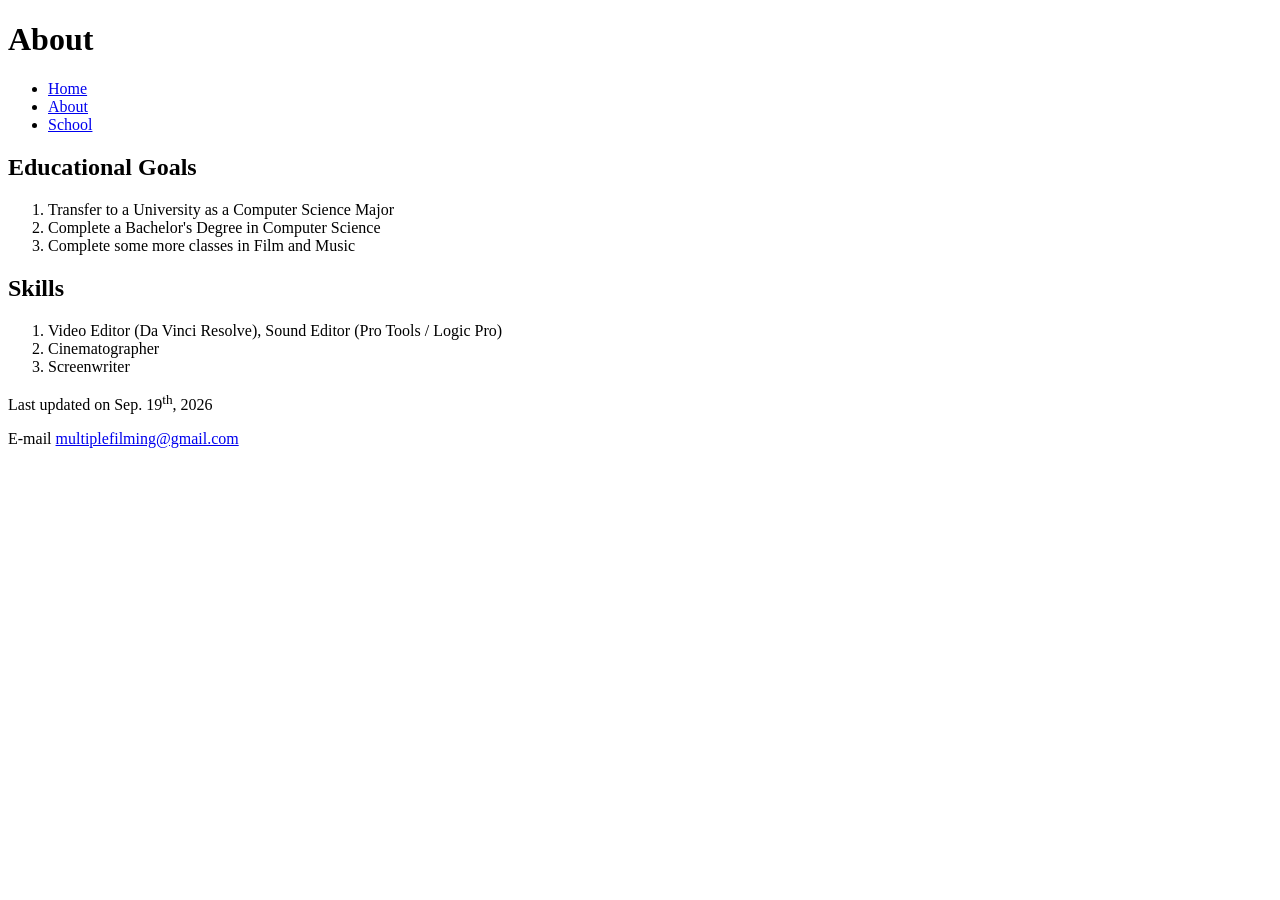
==== about.html @ 2047e3b9 "Add files via upload For Project 1-2" ====
<!DOCTYPE html>
<html lang="en">
    <head>
        <meta charset="utf-8">
        <meta name="viewport" content="width=device-width, initial-scale=1"> 
       
        <title>About</title>
    </head>
    <body>
    <h1>About</h1>
    <nav>
        <ul>
		<li><a href="index.html">Home</a></li>
		<li><a href="about.html">About</a></li>
		<li><a href="#">School</a></li>
        </ul>
    </nav>

	<main>
        <h2>Educational Goals</h2>

        <ol>
			<li>Transfer to a University as a Computer Science Major</li>
			<li>Complete a Bachelor's Degree in Computer Science</li>
			<li>Complete some more classes in Film and Music</li>
		</ol>
			
		<h2>Skills</h2>	

		<ol>
			<li>Video Editor (Da Vinci Resolve), Sound Editor (Pro Tools / Logic Pro)</li>
			<li>Cinematographer</li>
			<li>Screenwriter</li>
		</ol>
	
	</main>
	<footer>
		<p>
		Last updated on Sep. 19<sup>th</sup>, 2026
		</p>
        <p>
			E-mail <a href="mailto:multiplefilming@gmail.com">multiplefilming@gmail.com</a>
		</p>
	</footer>

    </body>
</html>
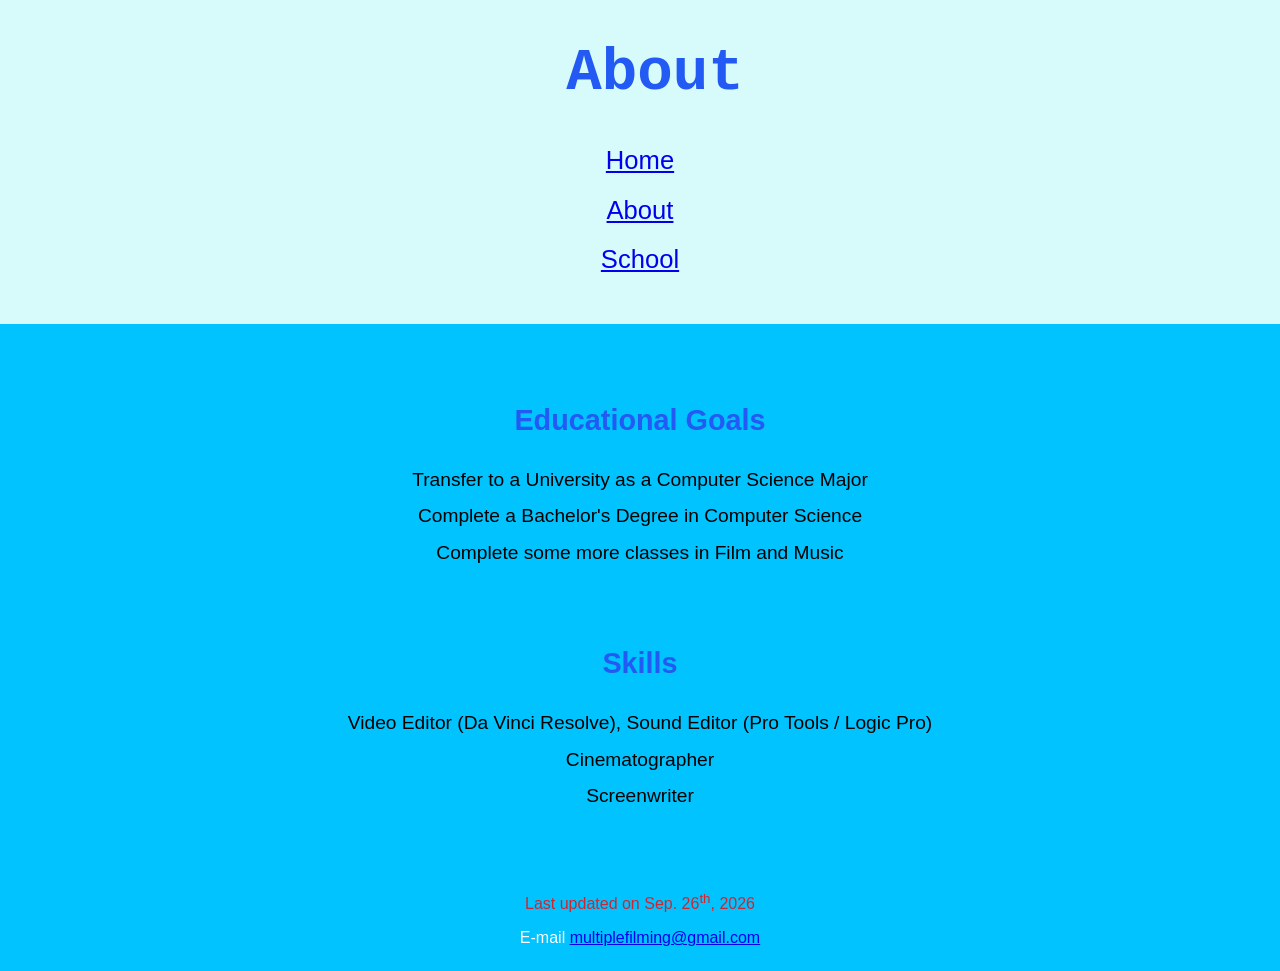
==== commit 54da3773: "Add files via upload" ====
--- a/about.html
+++ b/about.html
@@ -5,9 +5,12 @@
         <meta name="viewport" content="width=device-width, initial-scale=1"> 
        
         <title>About</title>
+		<link rel="stylesheet" href="main.css">
     </head>
     <body>
+		<header>
     <h1>About</h1>
+		
     <nav>
         <ul>
 		<li><a href="index.html">Home</a></li>
@@ -15,8 +18,10 @@
 		<li><a href="#">School</a></li>
         </ul>
     </nav>
+		</header>
 
 	<main>
+		<section>
         <h2>Educational Goals</h2>
 
         <ol>
@@ -24,7 +29,8 @@
 			<li>Complete a Bachelor's Degree in Computer Science</li>
 			<li>Complete some more classes in Film and Music</li>
 		</ol>
-			
+		</section>
+		<section>
 		<h2>Skills</h2>	
 
 		<ol>
@@ -32,14 +38,15 @@
 			<li>Cinematographer</li>
 			<li>Screenwriter</li>
 		</ol>
+		</section>
+	</main>
 	
-	</main>
 	<footer>
-		<p>
-		Last updated on Sep. 19<sup>th</sup>, 2026
+		<p class="info">
+		Last updated on Sep. 26<sup>th</sup>, 2026
 		</p>
-        <p>
-			E-mail <a href="mailto:multiplefilming@gmail.com">multiplefilming@gmail.com</a>
+		<p class="email-link">
+		E-mail <a href="mailto:multiplefilming@gmail.com">multiplefilming@gmail.com</a>
 		</p>
 	</footer>
 
--- a/main.css
+++ b/main.css
@@ -0,0 +1,107 @@
+/* styles for body */
+:root {
+	--global-color-1: #225af3;
+}
+body {
+	font-family: Arial, Helvetica, sans-serif;
+    font-size: 100%;
+    background-color: rgb(0, 195, 255);
+}
+
+/* styles for header */
+header {
+    background-color: rgb(215, 250, 250);
+	text-align: center;
+    
+    padding: 1.5em 0;
+    margin: -2em -2em 2em -2em;
+}
+
+/* styles for h1 */
+h1 {
+    font-family: 'Courier New', Courier, monospace;
+	font-size: 370%;
+	color: var(--global-color-1);
+	text-indent: 30px;
+}
+.shadow {
+	text-shadow: 2px 2px 2px orange;
+}
+/* styles for nav */
+nav ul {
+    list-style-type: none;
+    font-size: 1.6em;
+    list-style-position: inside;
+    padding-left: 0;
+    text-align: center;    
+}
+nav li {
+    margin-bottom: 0.8em;
+}
+/* styles for h2 */
+h2 {
+	font-size: 180%;
+	text-align: center;
+    color: var(--global-color-1);
+    margin-top: 2.5em;
+    margin-bottom: 1em;
+    margin-left: 15%;
+    margin-right: 15%;
+}
+ol {
+    text-align: center;
+    font-size: 120%;
+    list-style-type: none;
+    list-style-position: inside;
+    padding-left: 0;
+    line-height: 1.5;
+}
+ol li {
+    margin-bottom: 0.4em;
+}
+/* styles for p story-text */
+.story-text {
+    text-align: center;
+	color: rgb(255, 251, 0);
+	font-size: 150%;
+    font-family:'Franklin Gothic Medium', 'Arial Narrow', Arial, sans-serif;
+    margin-top: 3em;
+    margin-bottom: 3em;
+    margin-left: 15%;
+    margin-right: 15%;
+    text-align: justify;
+    line-height: 2.0;
+}
+/* styles for section */
+section {
+    font-family: 'Segoe UI', Tahoma, Geneva, Verdana, sans-serif;
+    margin-top: 5em;
+    margin-bottom: 3em;
+ 
+}
+.section-1 {
+    text-align: center;
+    color: white;
+    margin-top: 5em;
+    margin-bottom: 3em;
+ 
+}
+
+/* styles for links */
+a:hover, a:focus {
+	font-style: italic;
+}
+/* styles for footer */
+footer p {
+	text-align: center;
+
+}
+.info {
+    color: rgba(255, 0, 0, 0.808);
+    margin-top: 5em;
+    margin-bottom: 0em;
+ 
+}
+.email-link {
+    color: white;
+}
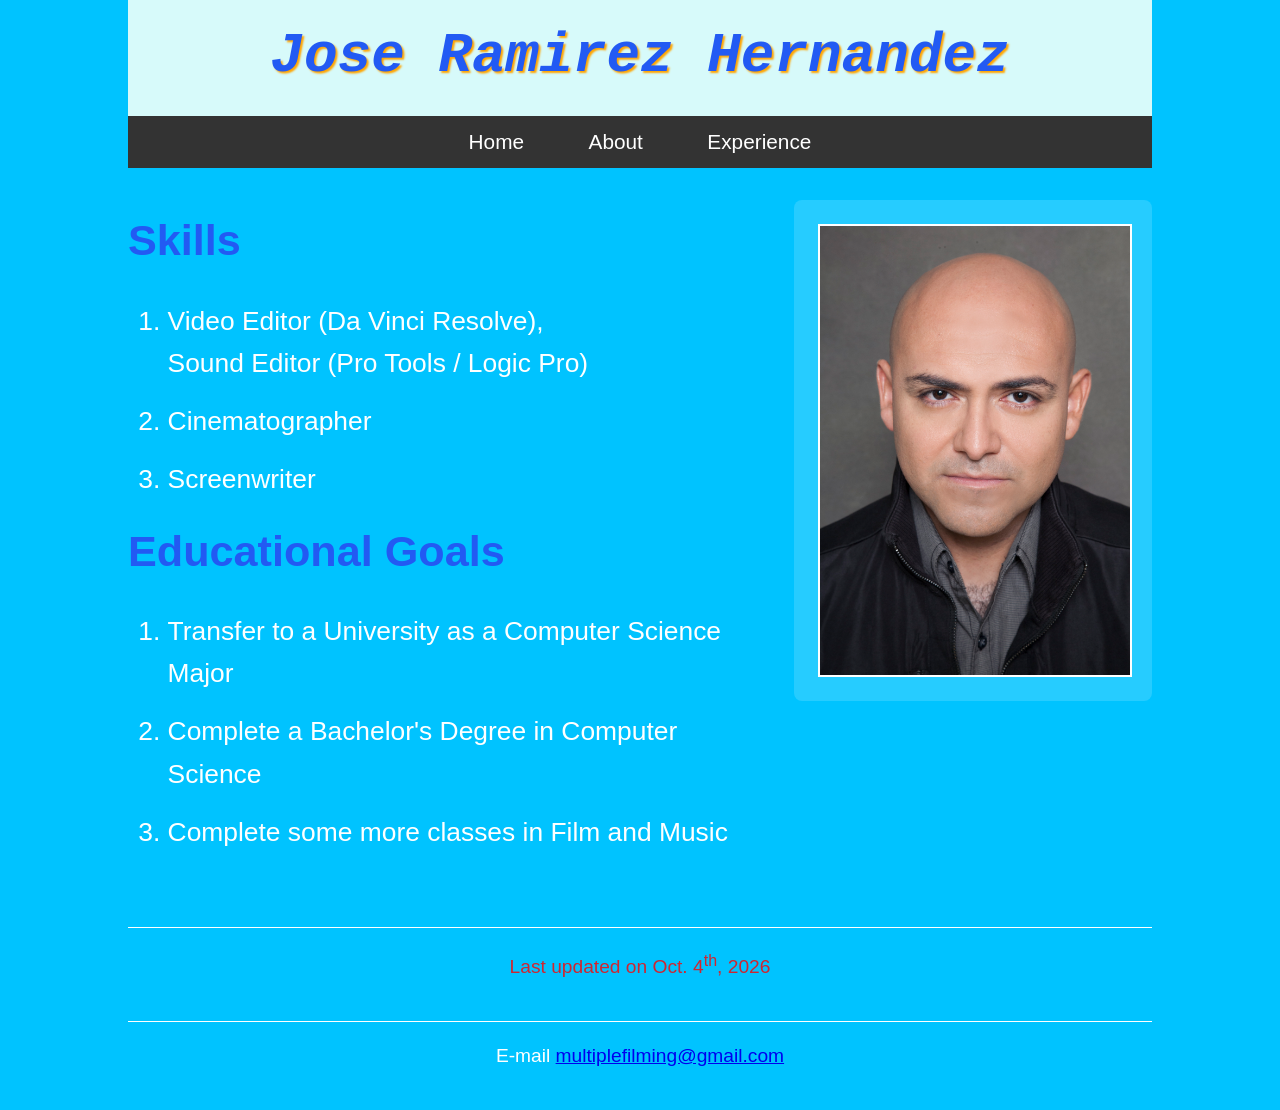
==== commit aa7d7ae0: "Add files via upload" ====
--- a/about.html
+++ b/about.html
@@ -4,24 +4,34 @@
         <meta charset="utf-8">
         <meta name="viewport" content="width=device-width, initial-scale=1"> 
        
-        <title>About</title>
+        <title>Skills & Goals</title>
 		<link rel="stylesheet" href="main.css">
     </head>
     <body>
 		<header>
-    <h1>About</h1>
+    <h1><em class="shadow">Jose Ramirez Hernandez</em></h1>
 		
     <nav>
         <ul>
 		<li><a href="index.html">Home</a></li>
 		<li><a href="about.html">About</a></li>
-		<li><a href="#">School</a></li>
+		<li><a href="experience.html">Experience</a></li>
         </ul>
     </nav>
 		</header>
 
 	<main>
+	
 		<section>
+		<h2>Skills</h2>	
+
+		<ol>
+			<li>Video Editor (Da Vinci Resolve),<br>Sound Editor (Pro Tools / Logic Pro)</li>
+			<li>Cinematographer</li>
+			<li>Screenwriter</li>
+		</ol>
+		</section>
+			<section>
         <h2>Educational Goals</h2>
 
         <ol>
@@ -30,20 +40,14 @@
 			<li>Complete some more classes in Film and Music</li>
 		</ol>
 		</section>
-		<section>
-		<h2>Skills</h2>	
-
-		<ol>
-			<li>Video Editor (Da Vinci Resolve), Sound Editor (Pro Tools / Logic Pro)</li>
-			<li>Cinematographer</li>
-			<li>Screenwriter</li>
-		</ol>
-		</section>
 	</main>
+		<aside>
+			<img src="headshot_02.jpg" alt="Jose's Theatrical Headshot" class="portfolio-img">
+		</aside>
 	
 	<footer>
 		<p class="info">
-		Last updated on Sep. 26<sup>th</sup>, 2026
+		Last updated on Oct. 4<sup>th</sup>, 2026
 		</p>
 		<p class="email-link">
 		E-mail <a href="mailto:multiplefilming@gmail.com">multiplefilming@gmail.com</a>
--- a/main.css
+++ b/main.css
@@ -1,63 +1,117 @@
 /* styles for body */
 :root {
 	--global-color-1: #225af3;
+    --bg-header: rgb(215,250, 250);
+    --bg-body: rgb(0, 195, 255);
 }
 body {
 	font-family: Arial, Helvetica, sans-serif;
     font-size: 100%;
-    background-color: rgb(0, 195, 255);
+    background-color: var(--bg-body);
+    max-width: 80%;
+    margin: auto;
 }
 
 /* styles for header */
 header {
-    background-color: rgb(215, 250, 250);
+    background-color: var(--bg-header);
 	text-align: center;
-    
-    padding: 1.5em 0;
-    margin: -2em -2em 2em -2em;
+    padding: 1.5em 0 0 0;
 }
 
 /* styles for h1 */
 h1 {
     font-family: 'Courier New', Courier, monospace;
-	font-size: 370%;
+	font-size: 3.5em;
 	color: var(--global-color-1);
-	text-indent: 30px;
+	margin: 0 0 0.5em 0;
 }
 .shadow {
 	text-shadow: 2px 2px 2px orange;
 }
 /* styles for nav */
+nav {
+    background-color: #333;
+    width: 100%;
+}
 nav ul {
     list-style-type: none;
-    font-size: 1.6em;
-    list-style-position: inside;
-    padding-left: 0;
+    padding: 0;
+    margin: 0;
     text-align: center;    
 }
 nav li {
-    margin-bottom: 0.8em;
+    display: inline-block;
+}
+nav a {
+    display: block;
+    color: white;
+    text-align: center;
+    padding: 14px 30px;
+    text-decoration: none;
+    font-size: 1.3em;
+}
+nav a:hover, nav a:focus {
+    background-color: var(--global-color-1);
+    font-style: italic;
+}
+/* styles for image */
+.portfolio-img {
+    max-width: 100%;
+    height: auto;
+    display: block;
+    margin: 0 auto;
+    border: 2px solid white;
+}
+main.centered-content {
+    display: block;
+    width: 100%;
+    margin: 3em auto;
+    text-align: center;
+}
+.zoomable-img {
+    width: 35em;
+    min-width: 10%;
+    max-width: none;
+}
+/* styles for main */
+main {
+    float: left;
+    width: 60%;
+    margin-top: 2em;
+    margin-bottom: 2em;
+    font-size: 1.5em;
+}
+/* styles for aside */
+aside {
+    float: right;
+    width: 35%;
+    margin-top: 2em;
+    background-color: rgba(255, 255, 255, 0.15);
+    padding: 1.5em;
+    box-sizing: border-box;
+    border-radius: 8px;
 }
 /* styles for h2 */
 h2 {
 	font-size: 180%;
-	text-align: center;
-    color: var(--global-color-1);
-    margin-top: 2.5em;
-    margin-bottom: 1em;
-    margin-left: 15%;
-    margin-right: 15%;
+	color: var(--global-color-1);
+    margin-top: 0;
+    margin-bottom: 0.8em;  
 }
-ol {
-    text-align: center;
-    font-size: 120%;
-    list-style-type: none;
-    list-style-position: inside;
-    padding-left: 0;
-    line-height: 1.5;
+p {
+    color: #fff;
+    font-size: 1.2em;
+    line-height: 1.6;
 }
-ol li {
-    margin-bottom: 0.4em;
+ol, ul.content-list {
+    font-size: 1.1em;
+    line-height: 1.6;
+    color: white;
+    padding-left: 1.5em;
+}
+ol li, ul.content-list li {
+    margin-bottom: 0.6em;
 }
 /* styles for p story-text */
 .story-text {
@@ -75,8 +129,7 @@
 /* styles for section */
 section {
     font-family: 'Segoe UI', Tahoma, Geneva, Verdana, sans-serif;
-    margin-top: 5em;
-    margin-bottom: 3em;
+  
  
 }
 .section-1 {
@@ -93,8 +146,11 @@
 }
 /* styles for footer */
 footer p {
-	text-align: center;
-
+    clear: both;
+    border-top: 1px solid white;
+    padding: 1em 0;
+    text-align: center;
+    color: White;
 }
 .info {
     color: rgba(255, 0, 0, 0.808);
